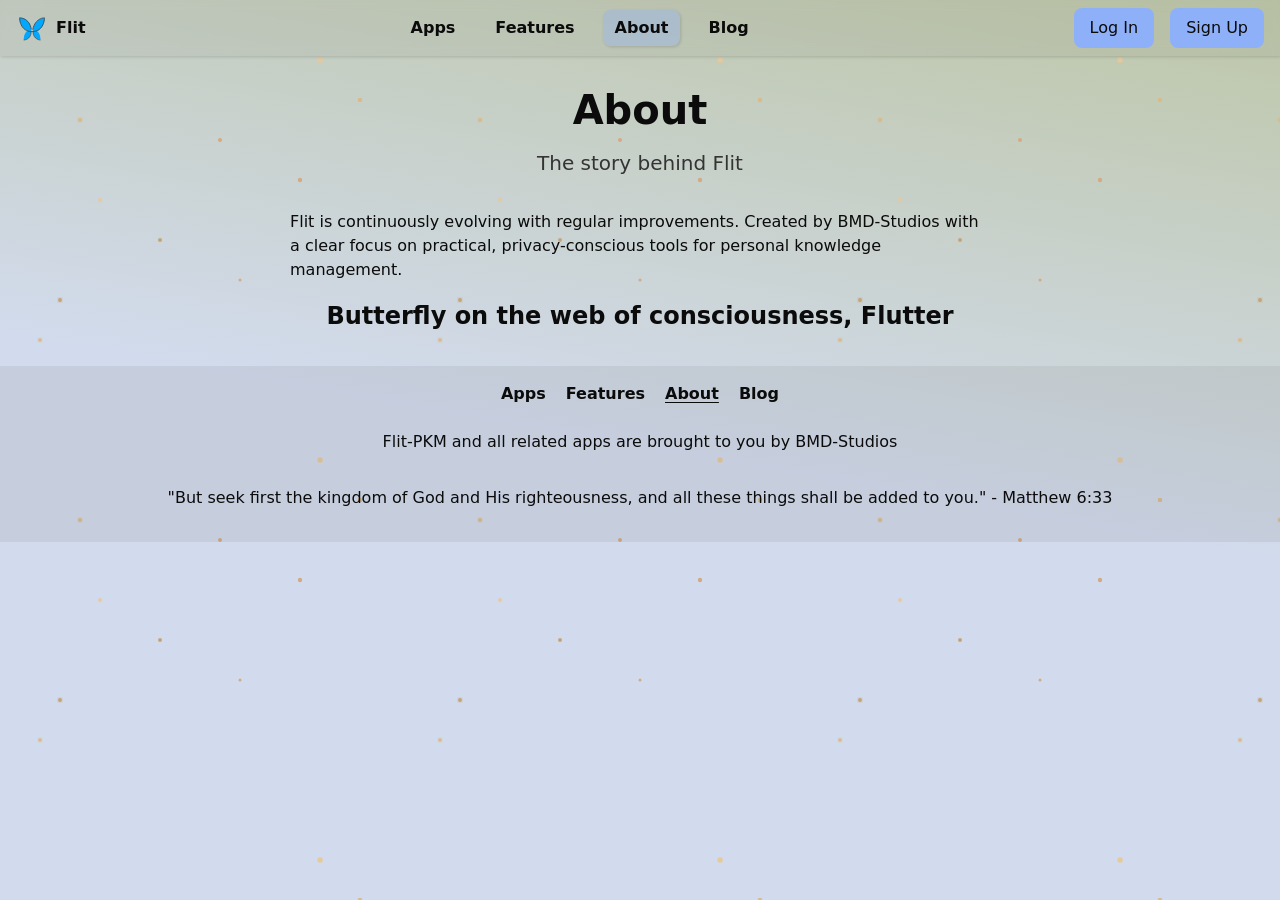
==== about.html @ eca2524c "Updates" ====
<!DOCTYPE html>
<html lang="en">
<head>
    <meta charset="UTF-8">
    <meta name="viewport" content="width=device-width, initial-scale=1.0">
    <meta http-equiv="X-UA-Compatible" content="IE=edge">

    <title>Flit - Personal Note Taking & Knowledge Management | About</title>
    <meta name="title" content="Flit - Personal Note Taking & Knowledge Management | About">
    <meta name="description" content="Flit is built by BMD-Studios with a focus on practical, privacy-conscious personal knowledge management tools.">
    <meta name="keywords" content="note taking app, personal knowledge management, pkm, BMD-Studios, privacy, second brain">
    <meta name="author" content="Flit">
    <meta name="robots" content="index, follow">
    <meta name="language" content="English">
    <meta name="theme-color" content="oklch(0.63 0.2 240)">

    <meta property="og:type" content="website">
    <meta property="og:url" content="https://flit-pkm.com/about.html">
    <meta property="og:title" content="Flit - Personal Note Taking & Knowledge Management | About">
    <meta property="og:description" content="Flit is built by BMD-Studios with a focus on practical, privacy-conscious personal knowledge management tools.">
    <meta property="og:image" content="https://flit-pkm.com/static/images/twitter-card2.png">
    <meta property="og:image:alt" content="Flit — Personal Note Taking and Knowledge Management">
    <meta property="og:image:width" content="1200">
    <meta property="og:image:height" content="628">
    <meta property="og:site_name" content="Flit">
    <meta property="og:locale" content="en_US">

    <meta name="twitter:card" content="summary_large_image">
    <meta name="twitter:url" content="https://flit-pkm.com/about.html">
    <meta name="twitter:title" content="Flit - Personal Note Taking & Knowledge Management | About">
    <meta name="twitter:description" content="Flit is built by BMD-Studios with a focus on practical, privacy-conscious personal knowledge management tools.">
    <meta name="twitter:image" content="https://flit-pkm.com/static/images/twitter-card2.png">
    <meta name="twitter:image:alt" content="Flit — Personal Note Taking and Knowledge Management">
    <meta name="twitter:creator" content="@mrblindmouse">

    <link rel="icon" type="image/svg+xml" href="static/images/flit_app_logo.svg">
    <link rel="manifest" href="static/images/site.webmanifest">
    <link rel="canonical" href="https://flit-pkm.com/about.html">

    <link rel="preconnect" href="https://fonts.googleapis.com">
    <link rel="preconnect" href="https://fonts.gstatic.com" crossorigin>

    <link rel="stylesheet" href="static/css/_reset.css">
    <link rel="stylesheet" href="static/css/base.css">
    <link rel="stylesheet" href="static/css/colors.css">
    <link rel="stylesheet" href="static/css/layout.css">
    <link rel="stylesheet" href="static/css/stars.css">

    <script type="application/ld+json">
    {
      "@context": "https://schema.org",
      "@graph": [
        {
          "@type": ["WebPage", "AboutPage"],
          "@id": "https://flit-pkm.com/about.html#webpage",
          "url": "https://flit-pkm.com/about.html",
          "name": "Flit - Personal Note Taking & Knowledge Management | About",
          "description": "Flit is built by BMD-Studios with a focus on practical, privacy-conscious personal knowledge management tools.",
          "isPartOf": { "@id": "https://flit-pkm.com/#website" },
          "about": { "@id": "https://flit-pkm.com/#organization" }
        },
        {
          "@type": "BreadcrumbList",
          "@id": "https://flit-pkm.com/about.html#breadcrumb",
          "itemListElement": [
            {
              "@type": "ListItem",
              "position": 1,
              "name": "Home",
              "item": "https://flit-pkm.com/"
            },
            {
              "@type": "ListItem",
              "position": 2,
              "name": "About",
              "item": "https://flit-pkm.com/about.html"
            }
          ]
        }
      ]
    }
    </script>

    <script defer src="https://analytics.bmd-studios.com/script.js" data-website-id="a2c2a395-85ef-4245-b680-4bc920056956"></script>
</head>
<body class="twinkling-nodes-background">
    <div class="layer1"></div>
    <div class="layer2"></div>
    <div class="top-bar">
        <a class="top-bar-brand" href="index.html">
            <img src="static/images/flit_app_logo.svg" alt="Flit logo">
            Flit
        </a>
        <nav class="top-bar-nav" aria-label="Primary">
            <a href="apps.html">Apps</a>
            <a href="features.html">Features</a>
            <a href="about.html" aria-current="page">About</a>
            <a href="/blog">Blog</a>
        </nav>
        <span class="top-bar-actions">
            <a href="https://core.flit-pkm.com/?redirect=login">Log In</a>
            <a href="https://core.flit-pkm.com/?redirect=register">Sign Up</a>
        </span>
    </div>
    <div class="main">
        <header class="page-header">
            <h1>About</h1>
            <p class="muted">The story behind Flit</p>
        </header>
        <div class="main-prose">
            <p>Flit is continuously evolving with regular improvements. Created by <a href="https://bmd-studios.com">BMD-Studios</a> with a clear focus on practical, privacy-conscious tools for personal knowledge management.</p>
            <h3 style="text-align: center;">Butterfly on the web of consciousness, Flutter</h3>
        </div>
    </div>

    <div class="footer">
        <nav class="footer-nav" aria-label="Footer">
            <a href="apps.html">Apps</a>
            <a href="features.html">Features</a>
            <a href="about.html" aria-current="page">About</a>
            <a href="/blog">Blog</a>
        </nav>
        <p>Flit-PKM and all related apps are brought to you by <a href="https://bmd-studios.com">BMD-Studios</a></p>
        <p>"But seek first the kingdom of God and His righteousness, and all these things shall be added to you." - Matthew 6:33</p>
    </div>
</body>
</html>
---- static/css/base.css ----
@layer base;
@layer base {
	html {
		background: var(--background-gradient);
		background-attachment: fixed;
		color: var(--color-ink);
		font-family: system-ui, sans-serif;
	}
	h1 { font-size: 2.5rem; font-weight: 700; }
	h2 { font-size: 2rem;   font-weight: 700; }
	h3 { font-size: 1.5rem; font-weight: 600; }

	a { color: inherit; text-decoration: none; }
	a:focus-visible,
	button:focus-visible,
	input:focus-visible {
		outline: 2px solid var(--color-link);
		outline-offset: 2px;
	}
	br { height: 1rem; }
	input {
		background: color-mix(in oklab, var(--color-canvas), var(--color-mid-grey) 10%);
		padding: 0.5rem;
		margin: 1rem auto;
		max-width: 40ch;
	 }
	 ul {
		margin-left: 1rem;
		list-style-type: disc;
	 }
	 ol {
		margin-left: 1rem;
		list-style-type: decimal;
	 }

}
---- static/css/colors.css ----
:root {
    --color-green: oklch(0.63 0.2 142);
    --color-red: oklch(0.63 0.2 29);
    --color-blue: oklch(0.63 0.2 264);
	--color-yellow: oklch(0.63 0.2 110);
	--color-magenta: oklch(0.63 0.2 328);
	--color-cyan: oklch(0.63 0.2 295);
	--color-mid-grey: oklch(50% 0 0);

	--color-canvas: color-mix(in oklab, oklch(93% 0 0) 100%, var(--color-blue) 15%);     /* Neutral background */
	--color-ink: oklch(15% 0.001 0);        /* Primary text */
	--color-link: color-mix(in oklab, var(--color-blue) 50%, var(--color-ink) 50%);
	--color-neutral: color-mix(in oklab, var(--color-blue) 50%, var(--color-canvas) 50%);
	--color-negative: color-mix(in oklab, var(--color-red) 50%, var(--color-canvas) 50%);
	--color-positive: color-mix(in oklab, var(--color-green) 50%, var(--color-canvas) 50%);
	
	--background-gradient: linear-gradient(190deg, color-mix(in oklab, var(--color-yellow) 30%, var(--color-canvas)), transparent, transparent), var(--color-canvas);

	--shadow-color: color-mix(in oklab, var(--color-ink) 15%, transparent);
	--shadow-sm: 1px 1px 3px var(--shadow-color);
	--shadow-md: 4px 4px 12px var(--shadow-color);
}

@media (prefers-color-scheme: dark) {
	:root {

	--color-canvas: color-mix(in oklab, oklch(18% 0 0) 100%, var(--color-blue) 10%);    /* Dark neutral */
	--color-ink: oklch(90% 0.001 0);       /* Light text */
	--background-gradient: linear-gradient(10deg, color-mix(in oklab, var(--color-blue) 30%, var(--color-canvas)), transparent, transparent), var(--color-canvas);
  }
}
---- static/css/layout.css ----
@layer layout;
@layer layout {

    body {
        padding-top: 3rem;
    }

    .hero-container {
        height: 70vh;
        width: 100%;
        position: relative;
        text-align: center;
    }
    .hero {
        position: relative;
        text-align: center;
        margin-left: auto;
        margin-right: auto;
        margin-top: 30vh;
        padding: 1rem;
    }
    .hero h1 {
        font-size: 5rem;
        font-weight: 900;
        margin-bottom: 1rem;
    }
    .hero p {
        font-size: 1.5rem;
        font-weight: 400;
        margin-bottom: 1.25rem;
    }
    .hero h2 {
        font-size: 3rem;
        font-weight: 700;
    }
    
    @media (max-width: 768px) {
        .hero {
        margin-top: 20vh;
        }
        .hero-container {
            height: 80vh;
        }
        .hero h1 {
            font-size: 3rem;
            font-weight: 900;
            margin-bottom: 1rem;
        }
        .hero p {
            font-size: 1rem;
            font-weight: 400;
            margin-bottom: 1.25rem;
        }
        .hero h2 {
            font-size: 1.5rem;
            font-weight: 700;
        }
    }
    .top-bar {
        position: fixed;
        top: 0;
        left: 0;
        right: 0;
        z-index: 10;
        display: flex;
        align-items: center;
        gap: 0.75rem;
        padding: 0.5rem 1rem;
        background: color-mix(in oklab, var(--color-mid-grey) 7%, transparent);
        backdrop-filter: blur(4px);
        box-shadow: var(--shadow-sm);
    }
    .top-bar-brand {
        display: flex;
        align-items: center;
        gap: 0.5rem;
    }
    .top-bar-brand img {
        height: 2rem;
        width: auto;
    }
    .top-bar-brand{
        font-weight: 900;
    }
    .top-bar-nav {
        flex: 1;
        display: flex;
        justify-content: center;
        flex-wrap: wrap;
        gap: 0.25rem 1rem;
    }
    .top-bar-nav a {
        padding: 0.35rem 0.75rem;
        border-radius: 0.5rem;
        font-weight: 600;
        transition: background 0.1s ease-in-out, box-shadow 0.1s ease-in-out;
    }
    .top-bar-nav a:hover {
        background: color-mix(in oklab, var(--color-mid-grey) 12%, transparent);
    }
    .top-bar-nav a[aria-current="page"] {
        background: color-mix(in oklab, var(--color-neutral) 35%, transparent);
        box-shadow: var(--shadow-sm);
    }
    .top-bar-actions {
        display: flex;
        gap: 1rem;
        flex-shrink: 0;
    }
    .top-bar-actions a {
        padding: 0.5rem 1rem;
        border-radius: 0.5rem;
        background: var(--color-neutral);
    }
    .top-bar-actions a:hover{
        background: color-mix(in oklab, var(--color-neutral) 50%, var(--color-canvas));
        box-shadow: var(--shadow-sm);
    }

    .page-header {
        text-align: center;
        margin-bottom: 2rem;
        max-width: 700px;
    }
    .page-header h1 {
        font-size: 2.5rem;
        font-weight: 900;
        margin-bottom: 0.5rem;
    }
    .page-header p {
        font-size: 1.25rem;
    }
    @media (max-width: 768px) {
        .page-header h1 {
            font-size: 2rem;
        }
        .page-header p {
            font-size: 1rem;
        }
    }
    .main-prose {
        max-width: 700px;
    }
    .main-prose > * + * {
        margin-top: 1rem;
    }
    .newsletter-form-fields {
        display: grid;
        justify-items: center;
    }
    .newsletter-form-fields label {
        font-weight: 600;
        margin-bottom: 0.25rem;
        align-self: start;
        width: 100%;
        max-width: 40ch;
        text-align: start;
    }

    .main {
        position: relative;
        display: grid;
        grid-template-columns: minmax(0, max-content);
        max-width: max-content;
        width: 100%;
        align-content: center;
        margin: auto;
        padding: 2rem;
    }

    .card {
        width: 100%;
        display: flex;
        margin: 2rem auto;
        padding: 2rem;
        border-radius: 1rem;
        box-shadow: var(--shadow-sm);
        background: color-mix(in oklab, var(--color-mid-grey) 7%, transparent);
        backdrop-filter: blur(4px);
    }
    a.card:hover {
        background: color-mix(in oklab, var(--color-mid-grey) 10%, transparent);
        box-shadow: var(--shadow-md);
    }
    
    @media (max-width: 768px) {
        .card {
            flex-direction: column;
        }
    }
    .card img {
        width: 200px;
        height: 200px;
        object-fit: contain;
        margin: 0 auto;
        padding: 1rem;
    }
    .card h2 {
        text-align: center;
    }
    .card h3 {
        text-align: center;
    }
    .card p {
        padding-top: 1rem;
        padding-bottom: 1rem;
    }
    .card.attention {
        border-color: var(--color-neutral);
        border-width: 2px;
        border-style: solid;
        box-shadow: none;
    }
    .card.attention h3 {
        font-size: 2rem;
        font-weight: 700;
    }

    .muted {
        color: color-mix(in oklab, var(--color-mid-grey) 50%, var(--color-ink) 50%);
    }


    .footer {
        position: relative;
        text-align: center;
        background: color-mix(in oklab, transparent, var(--color-mid-grey) 10%);
        margin: auto;
        padding: 1rem;
    }
    .footer-nav {
        display: flex;
        justify-content: center;
        flex-wrap: wrap;
        gap: 0.5rem 1.25rem;
        margin-bottom: 0.5rem;
    }
    .footer-nav a {
        font-weight: 600;
    }
    .footer-nav a[aria-current="page"] {
        text-decoration: underline;
        text-underline-offset: 0.2em;
    }

    .footer p {
        padding-top: 1rem;
        padding-bottom: 1rem;
    }
    button{
        align-self: center;
        padding: 0.5rem 1.5rem;
        margin: auto;
        font-size: 1rem;
        background: var(--color-neutral);
        border-radius: 0.5rem;
        box-shadow: var(--shadow-sm);
        transition: all 0.1s ease-in-out;
    }
    button:hover{
        font-weight: bold;
        box-shadow: var(--shadow-md);
        background: color-mix(in oklab, var(--color-neutral) 50%, var(--color-canvas));
    }
    button:disabled {
        color: var(--color-mid-grey);
        background: color-mix(in oklab, var(--color-canvas) 50%, var(--color-mid-grey) 50%);
        box-shadow: none;
    }
    button:disabled:hover {
        font-weight: 100;
        box-shadow: none;
    }

    .form-error {
        margin-top: 0.75rem;
        color: var(--color-negative);
        font-size: 0.9rem;
    }

    .popup-overlay {
        position: fixed;
        inset: 0;
        display: flex;
        align-items: center;
        justify-content: center;
        background: color-mix(in oklab, var(--color-ink) 30%, transparent);
        z-index: 1000;
    }
    .popup-overlay[hidden] {
        display: none;
    }
    .popup-card {
        margin: 1rem;
        padding: 1.5rem;
        border-radius: 1rem;
        box-shadow: var(--shadow-md);
        background: color-mix(in oklab, var(--color-mid-grey) 7%, transparent);
        backdrop-filter: blur(4px);
        border: 2px solid var(--color-neutral);
        text-align: center;
    }
    .popup-card h2 {
        margin-top: 0;
    }
    .popup-card .popup-close {
        margin-top: 1rem;
    }

    .link-cards {
        --badge-tile-height: 5.5rem;
        --badge-max-width: 12.5rem;
        display: grid;
        grid-template-columns: repeat(auto-fit, minmax(10.5rem, 1fr));
        gap: 1rem;
        max-width: 70rem;
        margin: 1rem auto;
        padding: 1rem;
    }
    .link-cards a {
        display: grid;
        place-items: center;
        min-height: var(--badge-tile-height);
        width: 100%;
        border-radius: 0.75rem;
    }
    .link-cards picture {
        display: contents;
    }
    .link-cards img {
        display: block;
        width: 100%;
        max-width: var(--badge-max-width);
        max-height: var(--badge-tile-height);
        height: auto;
        object-fit: contain;
    }

    @media (max-width: 480px) {
        .link-cards {
            gap: 0.75rem;
            padding: 0.75rem;
        }
    }
}
---- static/css/stars.css ----
@layer stars;
@layer stars {
    .twinkling-nodes-background {
    min-height: 100vh;
    overflow-x: hidden;
  }
  
  /* Four layers for depth and randomness */
  .twinkling-nodes-background::before,
  .twinkling-nodes-background::after,
  .twinkling-nodes-background .layer1,
  .twinkling-nodes-background .layer2 {
    content: "";
    position: fixed;
    top: 0; left: 0; right: 0; bottom: 0;
    z-index: -1;
    background-repeat: repeat;
    background-size: 400px 400px; /* Large tile reduces visible repetition */
  }
  
  /* Layer 1: Sparse small dots (warm gold on light canvas) */
  .twinkling-nodes-background::before {
    background-image: url("data:image/svg+xml,%3Csvg xmlns='http://www.w3.org/2000/svg' width='400' height='400'%3E%3Cdefs%3E%3Cfilter id='glow'%3E%3CfeGaussianBlur stdDeviation='2' result='coloredBlur'/%3E%3CfeMerge%3E%3CfeMergeNode in='coloredBlur'/%3E%3CfeMergeNode in='SourceGraphic'/%3E%3C/feMerge%3E%3C/filter%3E%3C/defs%3E%3Ccircle cx='80' cy='120' r='2' fill='%23dbba89' filter='url(%23glow)'/%3E%3Ccircle cx='240' cy='280' r='1.5' fill='%23d3aa82'/%3E%3Ccircle cx='320' cy='60' r='2.5' fill='%23e6c89a' filter='url(%23glow)'/%3E%3C/svg%3E");
    animation: twinkle1 8s infinite ease-in-out;
  }
  
  /* Layer 2: Different positions/sizes */
  .twinkling-nodes-background::after {
    background-image: url("data:image/svg+xml,%3Csvg xmlns='http://www.w3.org/2000/svg' width='400' height='400'%3E%3Cdefs%3E%3Cfilter id='glow2'%3E%3CfeGaussianBlur stdDeviation='2' result='coloredBlur'/%3E%3CfeMerge%3E%3CfeMergeNode in='coloredBlur'/%3E%3CfeMergeNode in='SourceGraphic'/%3E%3C/feMerge%3E%3C/filter%3E%3C/defs%3E%3Ccircle cx='160' cy='240' r='2' fill='%23c5a47a'/%3E%3Ccircle cx='40' cy='340' r='1.8' fill='%23dbba89' filter='url(%23glow2)'/%3E%3Ccircle cx='300' cy='180' r='2.2' fill='%23d3aa82'/%3E%3C/svg%3E");
    animation: twinkle2 16s infinite ease-in-out;
  }
  
  /* Extra pseudo-layers via extra divs (for more variety without JS) */
  .layer1 {
    background-image: url("data:image/svg+xml,%3Csvg xmlns='http://www.w3.org/2000/svg' width='400' height='400'%3E%3Cdefs%3E%3Cfilter id='glow3'%3E%3CfeGaussianBlur stdDeviation='2' result='coloredBlur'/%3E%3CfeMerge%3E%3CfeMergeNode in='coloredBlur'/%3E%3CfeMergeNode in='SourceGraphic'/%3E%3C/feMerge%3E%3C/filter%3E%3C/defs%3E%3Ccircle cx='100' cy='200' r='1.7' fill='%23e6c89a' filter='url(%23glow3)'/%3E%3Ccircle cx='360' cy='100' r='2.3' fill='%23dbba89'/%3E%3C/svg%3E");
    animation: twinkle3 12s infinite ease-in-out;
  }
  
  .layer2 {
    background-image: url("data:image/svg+xml,%3Csvg xmlns='http://www.w3.org/2000/svg' width='400' height='400'%3E%3Cdefs%3E%3Cfilter id='glow4'%3E%3CfeGaussianBlur stdDeviation='2' result='coloredBlur'/%3E%3CfeMerge%3E%3CfeMergeNode in='coloredBlur'/%3E%3CfeMergeNode in='SourceGraphic'/%3E%3C/feMerge%3E%3C/filter%3E%3C/defs%3E%3Ccircle cx='220' cy='140' r='2' fill='%23d3aa82'/%3E%3Ccircle cx='60' cy='300' r='1.9' fill='%23c5a47a' filter='url(%23glow4)'/%3E%3C/svg%3E");
    animation: twinkle4 20s infinite ease-in-out;
  }

  @media (prefers-color-scheme: dark) {
    .twinkling-nodes-background::before {
      background-image: url("data:image/svg+xml,%3Csvg xmlns='http://www.w3.org/2000/svg' width='400' height='400'%3E%3Cdefs%3E%3Cfilter id='glow'%3E%3CfeGaussianBlur stdDeviation='2' result='coloredBlur'/%3E%3CfeMerge%3E%3CfeMergeNode in='coloredBlur'/%3E%3CfeMergeNode in='SourceGraphic'/%3E%3C/feMerge%3E%3C/filter%3E%3C/defs%3E%3Ccircle cx='80' cy='120' r='2' fill='%2358a6ff' filter='url(%23glow)'/%3E%3Ccircle cx='240' cy='280' r='1.5' fill='%23679eff'/%3E%3Ccircle cx='320' cy='60' r='2.5' fill='%2379c0ff' filter='url(%23glow)'/%3E%3C/svg%3E");
    }
    .twinkling-nodes-background::after {
      background-image: url("data:image/svg+xml,%3Csvg xmlns='http://www.w3.org/2000/svg' width='400' height='400'%3E%3Cdefs%3E%3Cfilter id='glow2'%3E%3CfeGaussianBlur stdDeviation='2' result='coloredBlur'/%3E%3CfeMerge%3E%3CfeMergeNode in='coloredBlur'/%3E%3CfeMergeNode in='SourceGraphic'/%3E%3C/feMerge%3E%3C/filter%3E%3C/defs%3E%3Ccircle cx='160' cy='240' r='2' fill='%234c9eff'/%3E%3Ccircle cx='40' cy='340' r='1.8' fill='%2358a6ff' filter='url(%23glow2)'/%3E%3Ccircle cx='300' cy='180' r='2.2' fill='%23679eff'/%3E%3C/svg%3E");
    }
    .twinkling-nodes-background .layer1 {
      background-image: url("data:image/svg+xml,%3Csvg xmlns='http://www.w3.org/2000/svg' width='400' height='400'%3E%3Cdefs%3E%3Cfilter id='glow3'%3E%3CfeGaussianBlur stdDeviation='2' result='coloredBlur'/%3E%3CfeMerge%3E%3CfeMergeNode in='coloredBlur'/%3E%3CfeMergeNode in='SourceGraphic'/%3E%3C/feMerge%3E%3C/filter%3E%3C/defs%3E%3Ccircle cx='100' cy='200' r='1.7' fill='%2379c0ff' filter='url(%23glow3)'/%3E%3Ccircle cx='360' cy='100' r='2.3' fill='%2358a6ff'/%3E%3C/svg%3E");
    }
    .twinkling-nodes-background .layer2 {
      background-image: url("data:image/svg+xml,%3Csvg xmlns='http://www.w3.org/2000/svg' width='400' height='400'%3E%3Cdefs%3E%3Cfilter id='glow4'%3E%3CfeGaussianBlur stdDeviation='2' result='coloredBlur'/%3E%3CfeMerge%3E%3CfeMergeNode in='coloredBlur'/%3E%3CfeMergeNode in='SourceGraphic'/%3E%3C/feMerge%3E%3C/filter%3E%3C/defs%3E%3Ccircle cx='220' cy='140' r='2' fill='%23679eff'/%3E%3Ccircle cx='60' cy='300' r='1.9' fill='%234c9eff' filter='url(%23glow4)'/%3E%3C/svg%3E");
    }
  }
  
  @keyframes twinkle1 { 0%,100% { opacity: 0; } 50% { opacity: 0.8; } }
  @keyframes twinkle2 { 0%,100% { opacity: 0; } 40% { opacity: 0.8; } }
  @keyframes twinkle3 { 0%,100% { opacity: 0; } 60% { opacity: 0.8; } }
  @keyframes twinkle4 { 0%,100% { opacity: 0; } 30% { opacity: 0.8; } }
}
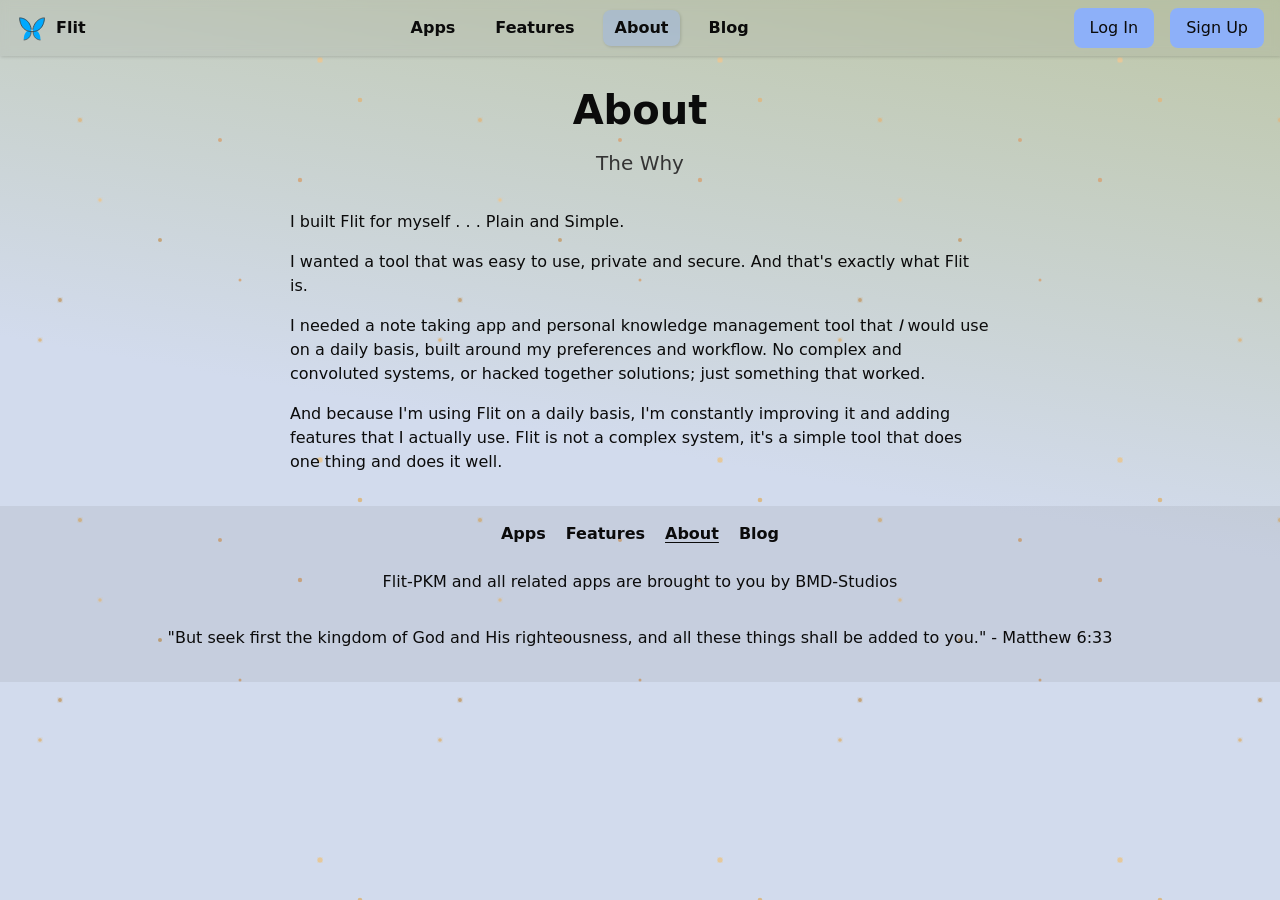
==== commit 5c299360: "Refinement" ====
--- a/about.html
+++ b/about.html
@@ -105,11 +105,13 @@
     <div class="main">
         <header class="page-header">
             <h1>About</h1>
-            <p class="muted">The story behind Flit</p>
+            <p class="muted">The Why</p>
         </header>
         <div class="main-prose">
-            <p>Flit is continuously evolving with regular improvements. Created by <a href="https://bmd-studios.com">BMD-Studios</a> with a clear focus on practical, privacy-conscious tools for personal knowledge management.</p>
-            <h3 style="text-align: center;">Butterfly on the web of consciousness, Flutter</h3>
+            <p>I built Flit for myself . . . Plain and Simple.</p>
+            <p>I wanted a tool that was easy to use, private and secure. And that's exactly what Flit is.</p>
+            <p>I needed a note taking app and personal knowledge management tool that <i>I</i> would use on a daily basis, built around my preferences and workflow. No complex and convoluted systems, or hacked together solutions; just something that worked.</p>
+            <p>And because I'm using Flit on a daily basis, I'm constantly improving it and adding features that I actually use. Flit is not a complex system, it's a simple tool that does one thing and does it well.</p>
         </div>
     </div>
 
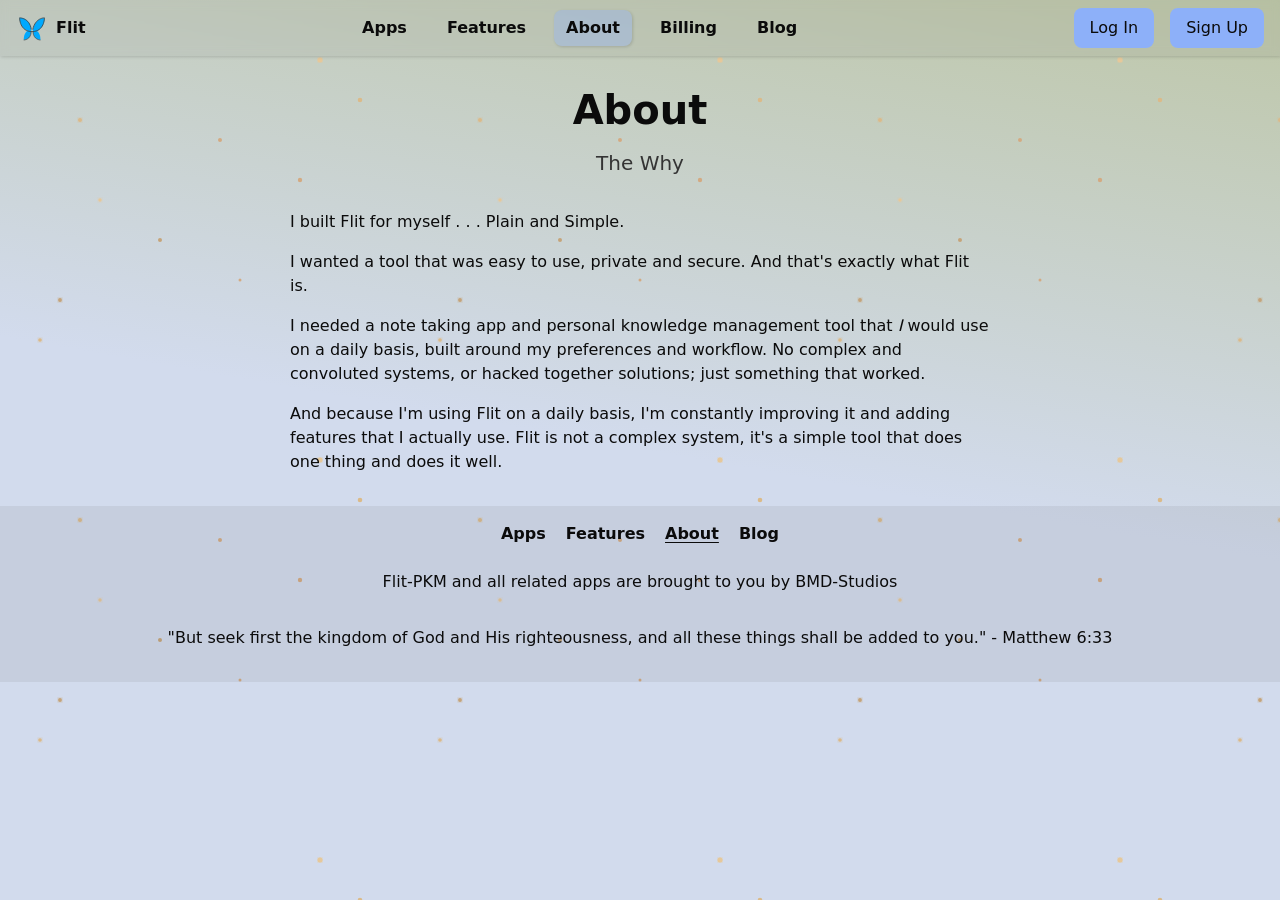
==== commit b3fdc616: "Add Billing link to top navigation" ====
--- a/about.html
+++ b/about.html
@@ -95,6 +95,7 @@
             <a href="apps.html">Apps</a>
             <a href="features.html">Features</a>
             <a href="about.html" aria-current="page">About</a>
+            <a href="https://core.flit-pkm.com/billing">Billing</a>
             <a href="/blog">Blog</a>
         </nav>
         <span class="top-bar-actions">
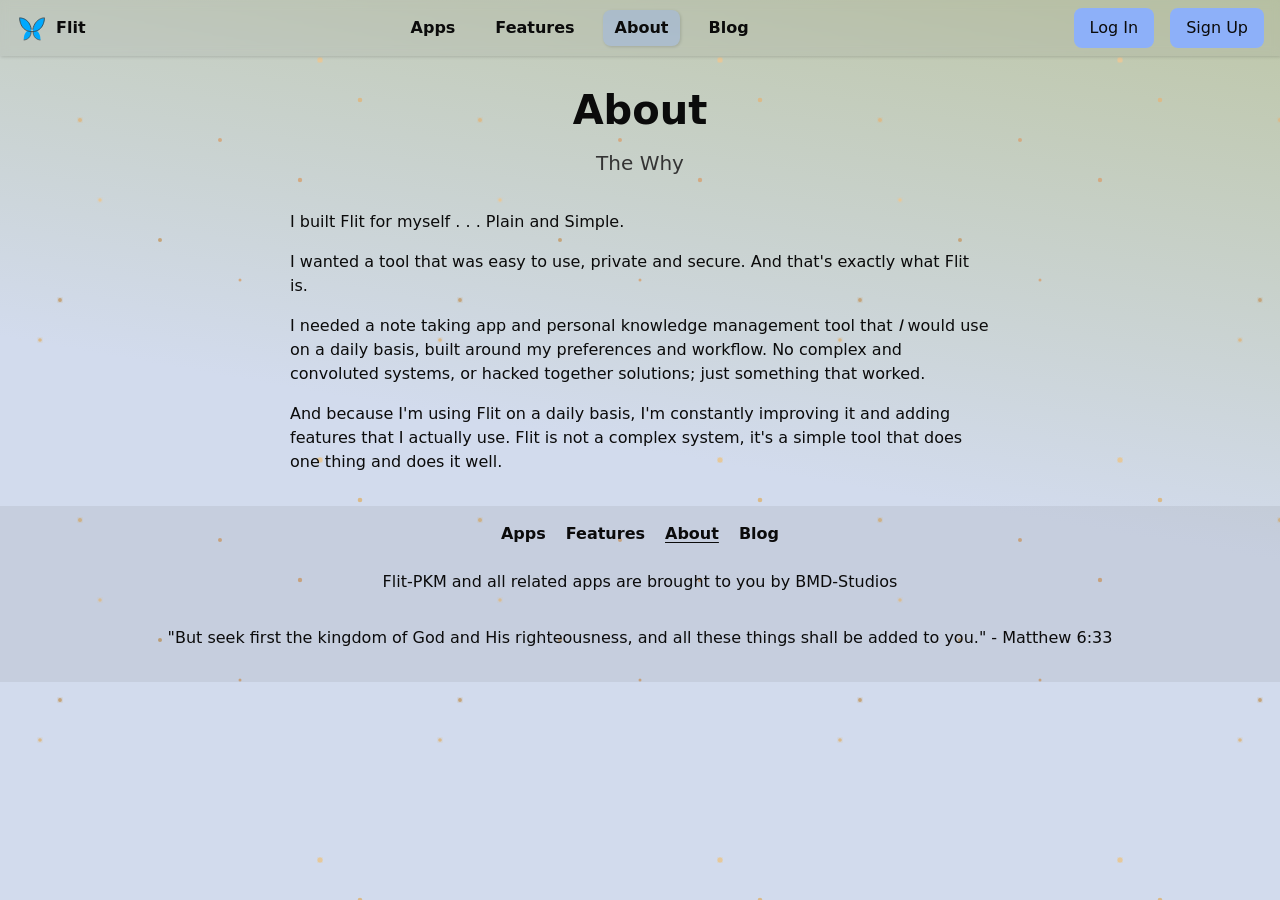
==== commit ba20f40d: "SEO updates" ====
--- a/about.html
+++ b/about.html
@@ -5,10 +5,10 @@
     <meta name="viewport" content="width=device-width, initial-scale=1.0">
     <meta http-equiv="X-UA-Compatible" content="IE=edge">
 
-    <title>Flit - Personal Note Taking & Knowledge Management | About</title>
-    <meta name="title" content="Flit - Personal Note Taking & Knowledge Management | About">
-    <meta name="description" content="Flit is built by BMD-Studios with a focus on practical, privacy-conscious personal knowledge management tools.">
-    <meta name="keywords" content="note taking app, personal knowledge management, pkm, BMD-Studios, privacy, second brain">
+    <title>Flit - Note Taking & Personal Knowledge Management | About</title>
+    <meta name="title" content="Flit - Note Taking & Personal Knowledge Management | About">
+    <meta name="description" content="Flit is a simple, private note-taking and PKM tool built for daily use—easy, secure, and improved continuously by its creator. No clutter, no complex systems.">
+    <meta name="keywords" content="note taking app, personal knowledge management, pkm, simple, private, daily use, privacy, second brain">
     <meta name="author" content="Flit">
     <meta name="robots" content="index, follow">
     <meta name="language" content="English">
@@ -16,10 +16,10 @@
 
     <meta property="og:type" content="website">
     <meta property="og:url" content="https://flit-pkm.com/about.html">
-    <meta property="og:title" content="Flit - Personal Note Taking & Knowledge Management | About">
-    <meta property="og:description" content="Flit is built by BMD-Studios with a focus on practical, privacy-conscious personal knowledge management tools.">
+    <meta property="og:title" content="Flit - Note Taking & Personal Knowledge Management | About">
+    <meta property="og:description" content="Flit is a simple, private note-taking and PKM tool built for daily use—easy, secure, and improved continuously by its creator. No clutter, no complex systems.">
     <meta property="og:image" content="https://flit-pkm.com/static/images/twitter-card2.png">
-    <meta property="og:image:alt" content="Flit — Personal Note Taking and Knowledge Management">
+    <meta property="og:image:alt" content="Flit — Note Taking and Personal Knowledge Management">
     <meta property="og:image:width" content="1200">
     <meta property="og:image:height" content="628">
     <meta property="og:site_name" content="Flit">
@@ -27,10 +27,10 @@
 
     <meta name="twitter:card" content="summary_large_image">
     <meta name="twitter:url" content="https://flit-pkm.com/about.html">
-    <meta name="twitter:title" content="Flit - Personal Note Taking & Knowledge Management | About">
-    <meta name="twitter:description" content="Flit is built by BMD-Studios with a focus on practical, privacy-conscious personal knowledge management tools.">
+    <meta name="twitter:title" content="Flit - Note Taking & Personal Knowledge Management | About">
+    <meta name="twitter:description" content="Flit is a simple, private note-taking and PKM tool built for daily use—easy, secure, and improved continuously by its creator. No clutter, no complex systems.">
     <meta name="twitter:image" content="https://flit-pkm.com/static/images/twitter-card2.png">
-    <meta name="twitter:image:alt" content="Flit — Personal Note Taking and Knowledge Management">
+    <meta name="twitter:image:alt" content="Flit — Note Taking and Personal Knowledge Management">
     <meta name="twitter:creator" content="@mrblindmouse">
 
     <link rel="icon" type="image/svg+xml" href="static/images/flit_app_logo.svg">
@@ -54,8 +54,8 @@
           "@type": ["WebPage", "AboutPage"],
           "@id": "https://flit-pkm.com/about.html#webpage",
           "url": "https://flit-pkm.com/about.html",
-          "name": "Flit - Personal Note Taking & Knowledge Management | About",
-          "description": "Flit is built by BMD-Studios with a focus on practical, privacy-conscious personal knowledge management tools.",
+          "name": "Flit - Note Taking & Personal Knowledge Management | About",
+          "description": "Flit is a simple, private note-taking and PKM tool built for daily use—easy, secure, and improved continuously by its creator. No clutter, no complex systems.",
           "isPartOf": { "@id": "https://flit-pkm.com/#website" },
           "about": { "@id": "https://flit-pkm.com/#organization" }
         },
@@ -95,7 +95,6 @@
             <a href="apps.html">Apps</a>
             <a href="features.html">Features</a>
             <a href="about.html" aria-current="page">About</a>
-            <a href="https://core.flit-pkm.com/billing">Billing</a>
             <a href="/blog">Blog</a>
         </nav>
         <span class="top-bar-actions">
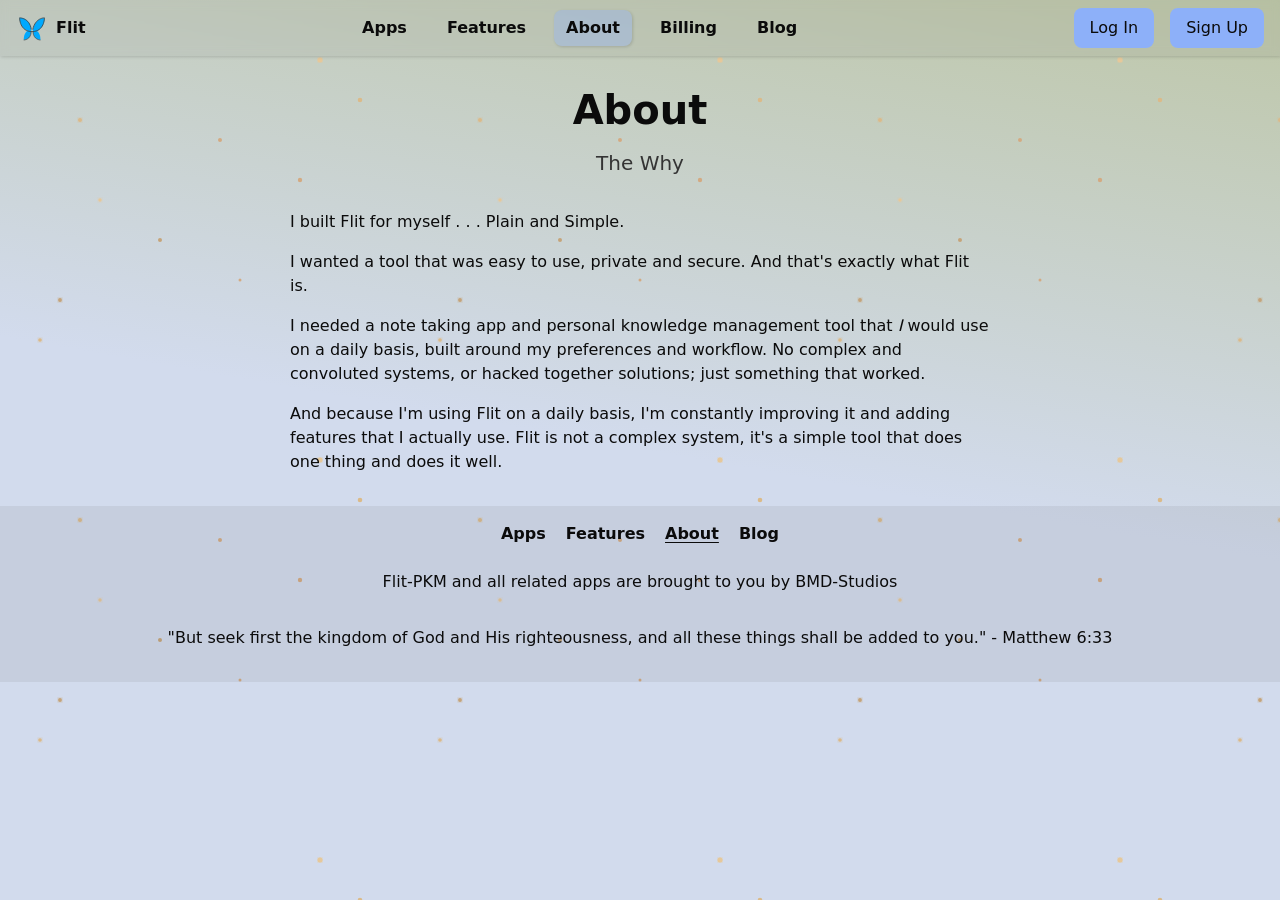
==== commit ab4e042f: "Merge branch 'main' of github.com:Flit-PKM/flit_landing" ====
--- a/about.html
+++ b/about.html
@@ -16,10 +16,10 @@
 
     <meta property="og:type" content="website">
     <meta property="og:url" content="https://flit-pkm.com/about.html">
-    <meta property="og:title" content="Flit - Note Taking & Personal Knowledge Management | About">
-    <meta property="og:description" content="Flit is a simple, private note-taking and PKM tool built for daily use—easy, secure, and improved continuously by its creator. No clutter, no complex systems.">
-    <meta property="og:image" content="https://flit-pkm.com/static/images/twitter-card2.png">
-    <meta property="og:image:alt" content="Flit — Note Taking and Personal Knowledge Management">
+    <meta property="og:title" content="Flit - Personal Note Taking & Knowledge Management | About">
+    <meta property="og:description" content="Flit is built by BMD-Studios with a focus on practical, privacy-conscious personal knowledge management tools.">
+    <meta property="og:image" content="https://flit-pkm.com/static/images/twitter_card3.png">
+    <meta property="og:image:alt" content="Flit — Personal Note Taking and Knowledge Management">
     <meta property="og:image:width" content="1200">
     <meta property="og:image:height" content="628">
     <meta property="og:site_name" content="Flit">
@@ -27,10 +27,10 @@
 
     <meta name="twitter:card" content="summary_large_image">
     <meta name="twitter:url" content="https://flit-pkm.com/about.html">
-    <meta name="twitter:title" content="Flit - Note Taking & Personal Knowledge Management | About">
-    <meta name="twitter:description" content="Flit is a simple, private note-taking and PKM tool built for daily use—easy, secure, and improved continuously by its creator. No clutter, no complex systems.">
-    <meta name="twitter:image" content="https://flit-pkm.com/static/images/twitter-card2.png">
-    <meta name="twitter:image:alt" content="Flit — Note Taking and Personal Knowledge Management">
+    <meta name="twitter:title" content="Flit - Personal Note Taking & Knowledge Management | About">
+    <meta name="twitter:description" content="Flit is built by BMD-Studios with a focus on practical, privacy-conscious personal knowledge management tools.">
+    <meta name="twitter:image" content="https://flit-pkm.com/static/images/twitter_card3.png">
+    <meta name="twitter:image:alt" content="Flit — Personal Note Taking and Knowledge Management">
     <meta name="twitter:creator" content="@mrblindmouse">
 
     <link rel="icon" type="image/svg+xml" href="static/images/flit_app_logo.svg">
@@ -95,6 +95,7 @@
             <a href="apps.html">Apps</a>
             <a href="features.html">Features</a>
             <a href="about.html" aria-current="page">About</a>
+            <a href="https://core.flit-pkm.com/billing">Billing</a>
             <a href="/blog">Blog</a>
         </nav>
         <span class="top-bar-actions">
